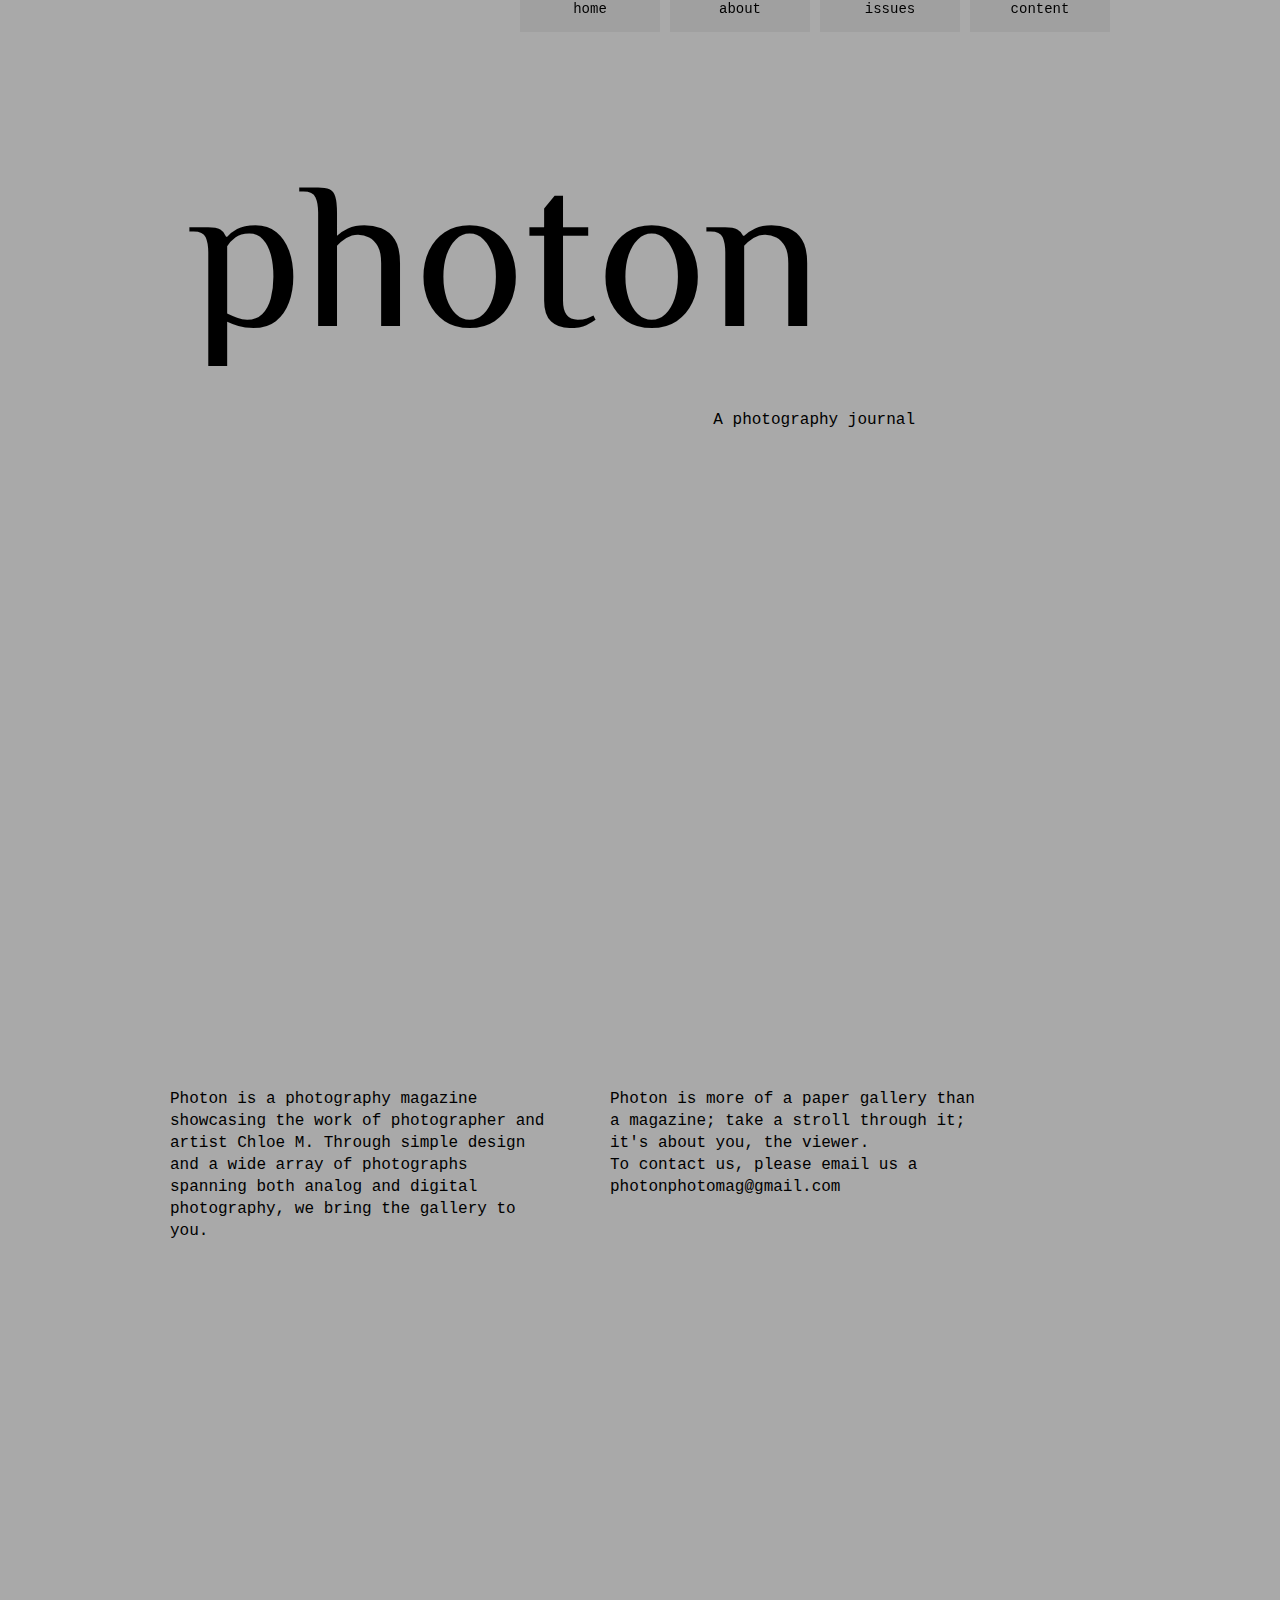
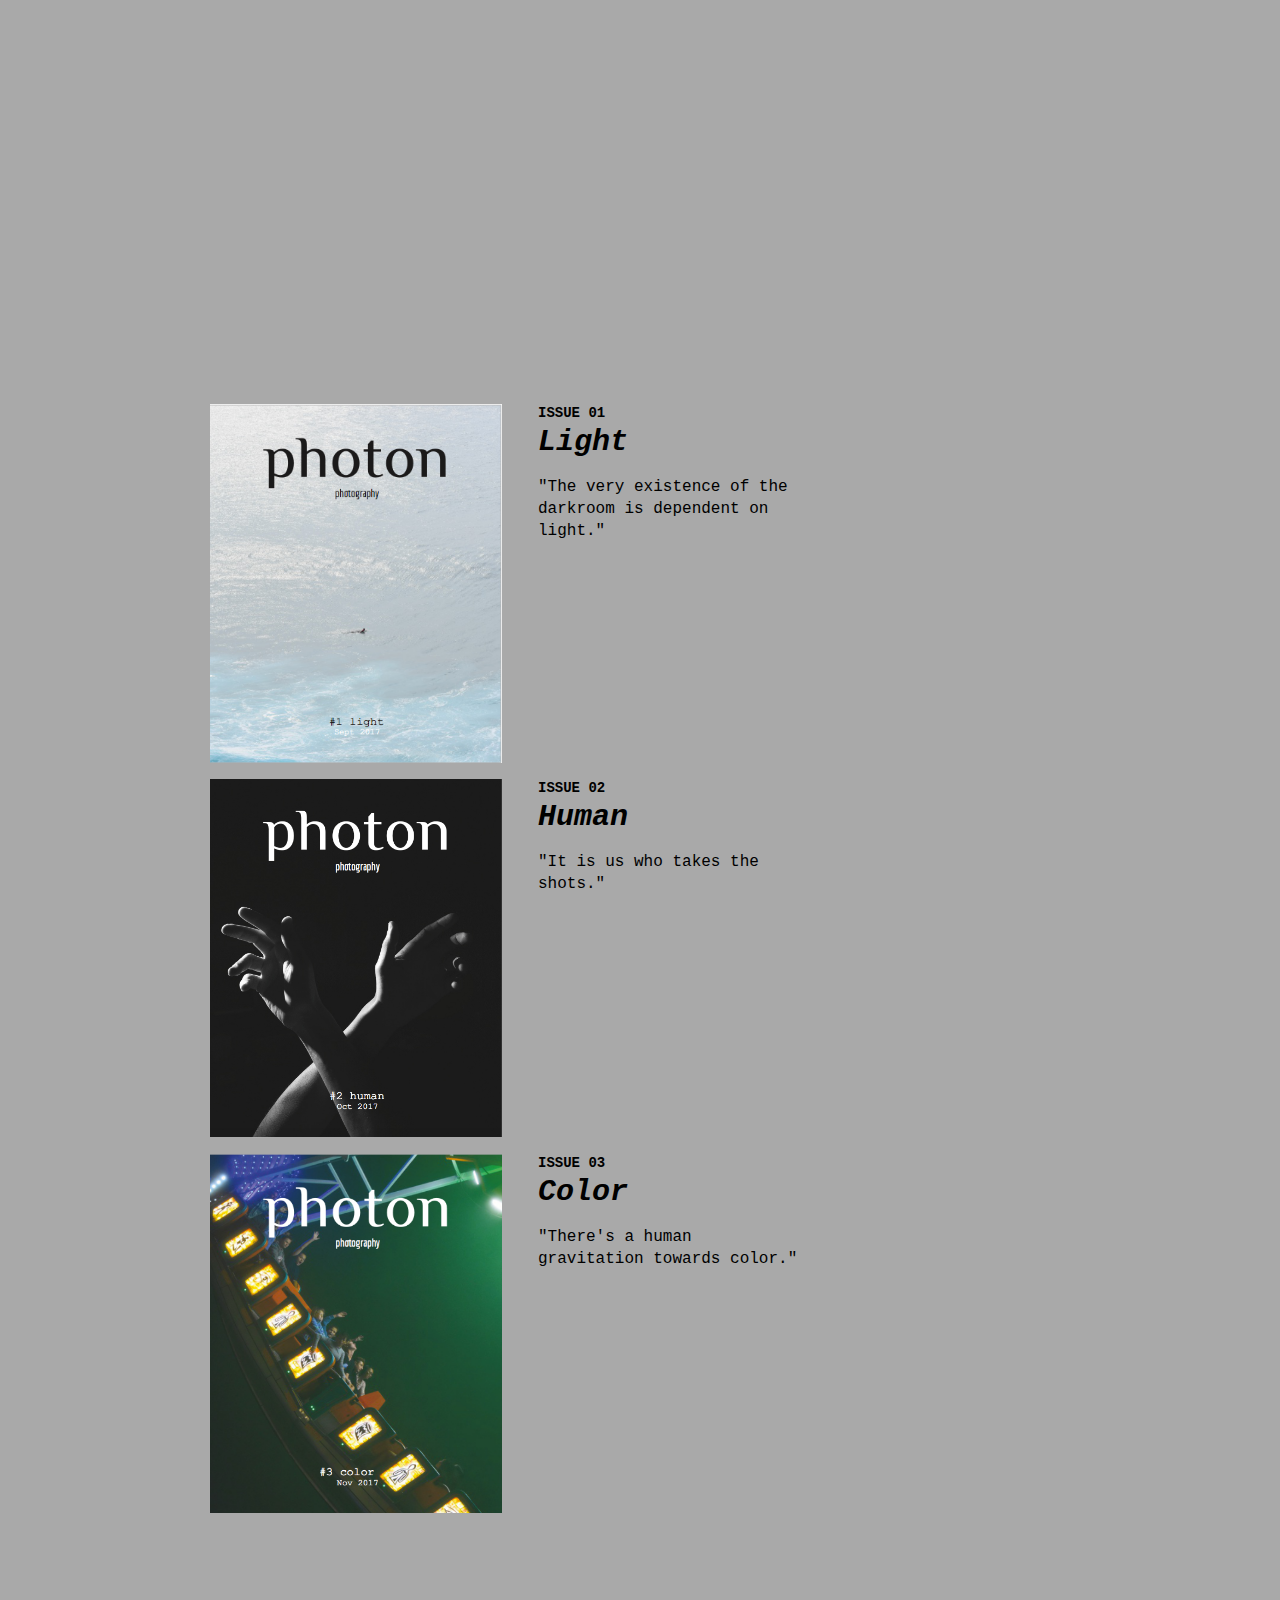
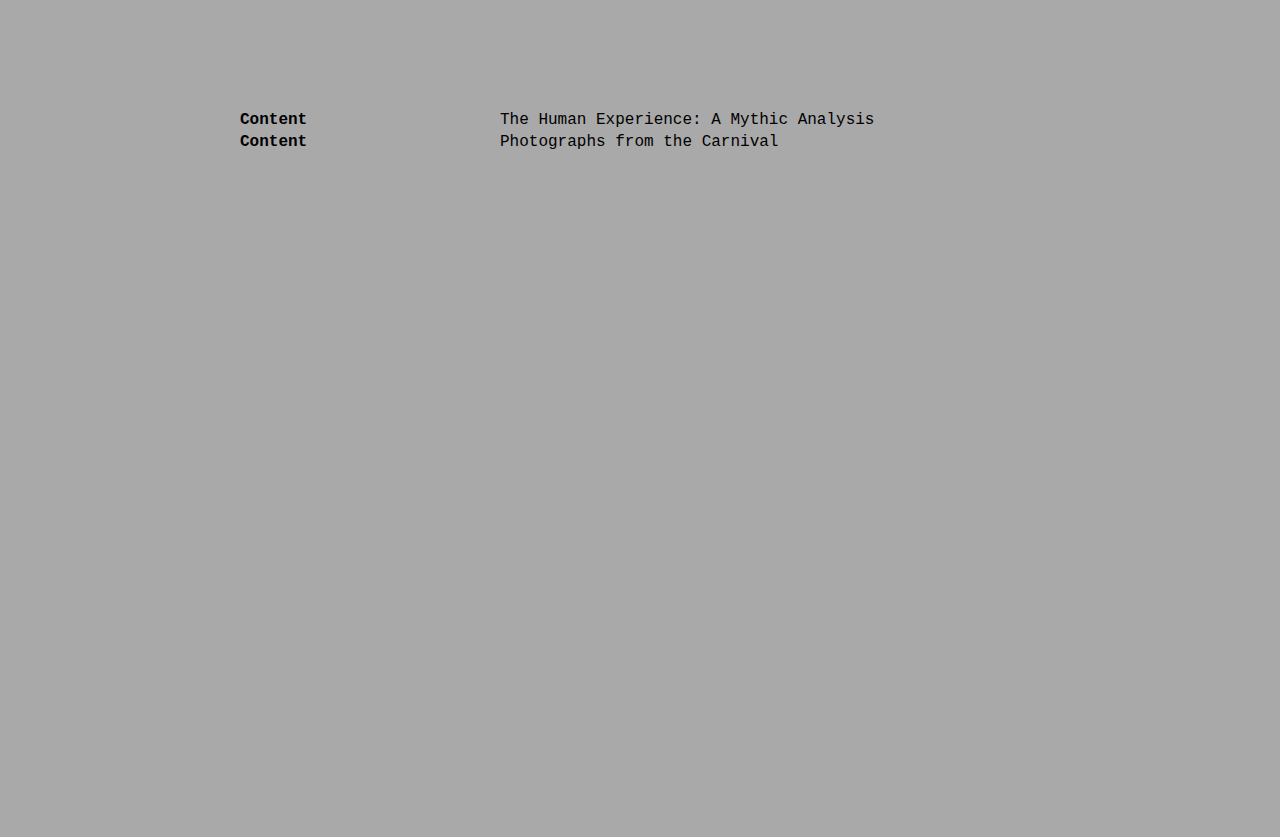
==== index.html @ 4a933bf1 "Update index.html" ====
<!DOCTYPE html>
<html>
    <head>
        <meta charset="utf-8">
        <meta http-equiv="X-UA-Compatible" content="IE=edge,chrome=1">
        <title>Photon</title>

        <link href="https://fonts.googleapis.com/css?family=Philosopher" rel="stylesheet">

        <link rel="stylesheet" href="css/main.css">

        <script src="https://ajax.googleapis.com/ajax/libs/jquery/3.2.1/jquery.min.js"></script>
        <script type="text/javascript" src="js/main.js"></script>
    </head>

    <body>
        <section id="top_header">
            <nav>
                <ul>
                    <li><a href="#title_section">home</a></li>
                    <li><a href="#about_section">about</a></li>
                    <li><a href="#issues_section">issues</a></li>
                    <li><a href="#content_section">content</a></li>
                </ul>
            </nav>
        </section>

        <section id="title_section" class="scroll_section">
            <div id="title">
                <p><a href="#issues">photon</a></p>
            </div>
            <div id="subtitle">
                A photography journal
            </div>
        </section>

        <section id="about_section" class="scroll_section">
            <div id="about">
                <p>Photon is a photography magazine showcasing the work of photographer and artist Chloe M. Through simple design and a wide array of photographs spanning both analog and digital photography, we bring the gallery to you.</p>
                <p>Photon is more of a paper gallery than a magazine; take a stroll through it; it's about you, the viewer.
                <br>To contact us, please email us a photonphotomag@gmail.com
            </div>
        </section>

        <section id="issues_section" class="scroll_section">
            <div id="issues">
                <ul class="clear_float">
                    <li>
                        <img src="images/issue1.png" class="covers">
                        <h4>ISSUE 01</h4>
                        <h2>Light</h2>
                        <p>"The very existence of the darkroom is dependent on light."</p>
                    </li>
                </ul>
                <ul>
                    <li>
                        <img src="images/issue2.png" class="covers">
                        <h4>ISSUE 02</h4>
                        <h2>Human</h2>
                        <p>"It is us who takes the shots."</p>
                    </li>
                </ul>
                 <ul>
                    <li>
                        <img src="images/issue3.png" class="covers">
                        <h4>ISSUE 03</h4>
                        <h2>Color</h2>
                        <p>"There's a human gravitation towards color."</p>
                    </li>
                </ul>
            </div>
        </section>

        <section id="content_section" class="scroll_section">
            <div id="content">
                <p class="title">
                    <b>Content</b>
                <p class ="features">
                <a href="essay1.html">The Human Experience: A Mythic Analysis</a></li>
              <p class="title">
                    <b>Content</b>
                <p class ="features">
                <a href="carnival photos.html">Photographs from the Carnival</a></li>
   
            </div>
        </section>

    </body>
</html>
---- css/main.css ----
/* Applies to all elements in body, unless specified otherwise below*/
body {
    font-size: 1em;
    line-height: 1.4;
    background: rgb(169,169,169);
    font-family: "Courier";
}

/* Remove underline from all hyperlinks*/
a {
    color: rgb(0,0,0);
    text-decoration: none;
}

/* ------------------------------------*/
/* Formatting for the MENU section    */
/*-------------------------------------*/

#top_header {
    width: 940px;
    height: 40px;
    position: fixed;
    top: 0;
    left:50%;
    margin-left: -470px;
    z-index: 900;
}

nav {
    width: 640px;
    height: 40px;
    position: absolute;
    top: 0px;
    right: 0px;
}

nav ul li {
    width: 140px;
    display: inline;
    background-color: rgba(160,160,160);
    text-align: center
}

nav ul li a {
  background-color: rgb(160,160,160);
}

#top_header nav ul li a {
    /*border-top: 15px solid #000;*/
    display: block;
    width: 140px;
    margin: 0 0 0 10px;
    float: left;
    cursor: pointer;
    height: 32px;
    color: rgb(0,0,0);
    text-decoration: none;
    font-size: 14px;
    position: relative;
    /*text-indent: -9999px;*/
}

#top_header nav ul{
    float: right;
    margin: 0;
    padding: 0;
    height: 45px;
}

/* ---------------------------------------------------*/
/* Formatting that applies to all content sections    */
/*----------------------------------------------------*/
.scroll_section {
    width: 100%;
    /*height defines scrolling distance to each section*/
    /*height: 550px; */
    /* Use 100% of viewport height. See https://stackoverflow.com/questions/1575141/make-div-100-height-of-browser-window */
    min-height: 80vh;
    padding: 20vh 0 0 0; /*Padding sets content position in each section. top pad + height = 100vh; Padding (top, right, bottom, left) inside element*/
}

/* ------------------------------------*/
/* Formatting for the TITLE section    */
/*-------------------------------------*/

#title{
    text-align: left;
    width: 900px;
    margin: auto;
}

#subtitle{
    text-align: right;
    width:550px;
    padding: 60px 0px 0 0px; /* This sets how far below and to the right the title the subtitle is*/
    margin: auto;
}

#title p a {
    font-family: 'Philosopher';
    font-size: 210px;
    line-height: 102px;
    letter-spacing:0px;
    margin: 0;
    color: rgb(0,0,0)
}

/* ------------------------------------*/
/* Formatting for the ABOUT section    */
/*-------------------------------------*/

#about {
    margin: 0 auto;
    width: 940px;
/*    padding-right: 90px;
    padding-left: 200px;*/
}

#about p {
    width: 380px;
    margin: 0 60px 0 0px;
    float:left;
    font-size: 16px;
    line-height: 22px;
}

/* ------------------------------------*/
/* Formatting for the ISSUES section    */
/*-------------------------------------*/

#issues {
    width: 940px;
    /*padding-left: 10px;
    padding-right: 10px;
    */
    margin: 0 auto;
    /*position: relative;*/
}

#issues ul:after {
  content: "."; /* Insert content that looks like bullets */
  display: block;
  clear:both;
  height: 0;
  visibility: hidden; /*hide the bullets*/
}

.covers {
    width: 292px;
    height: 359px;
}

#issues ul li {
    list-style: none;
}

#issues ul li img {
    float: left;
    margin-right: 36px; /*distance between image and text*/
}

#issues ul li h4 {
    font-weight: 700;
    font-size: 14px;
    margin: 0;
}

#issues ul li h2 {
    font-size: 30px;
    line-height: 36px;
    font-weight: 900;
    font-style: italic;
    margin: 0;
}
#issues ul li p {
    width:590px;
    font-size: 16px;
    line-height: 22px;
}

/* ------------------------------------*/
/* Formatting for the CONTENT section    */
/*-------------------------------------*/

#content {
    margin: 0 auto;
    width: 800px;
/*    padding-right: 90px;
    padding-left: 200px;*/
}

.title {
    width: 200px;
    margin: 0 60px 0 0px;
    float:left;
    font-size: 16px;
    line-height: 22px;
}

.features {
    width: 380px;
    margin: 0 60px 0 0px;
    float:left;
    font-size: 16px;
    line-height: 22px;
}

/* ------------------------------------*/
/* Formatting for content pages        */
/*-------------------------------------*/

#essay_section {
    width: 50vw;
    margin: 0 auto;
    padding: 200px 0px 0 0px; /* This sets how far below and to the right the title the subtitle is*/
}

.photo_aligncenter {
    max-width: 100%;
    margin: auto;
}
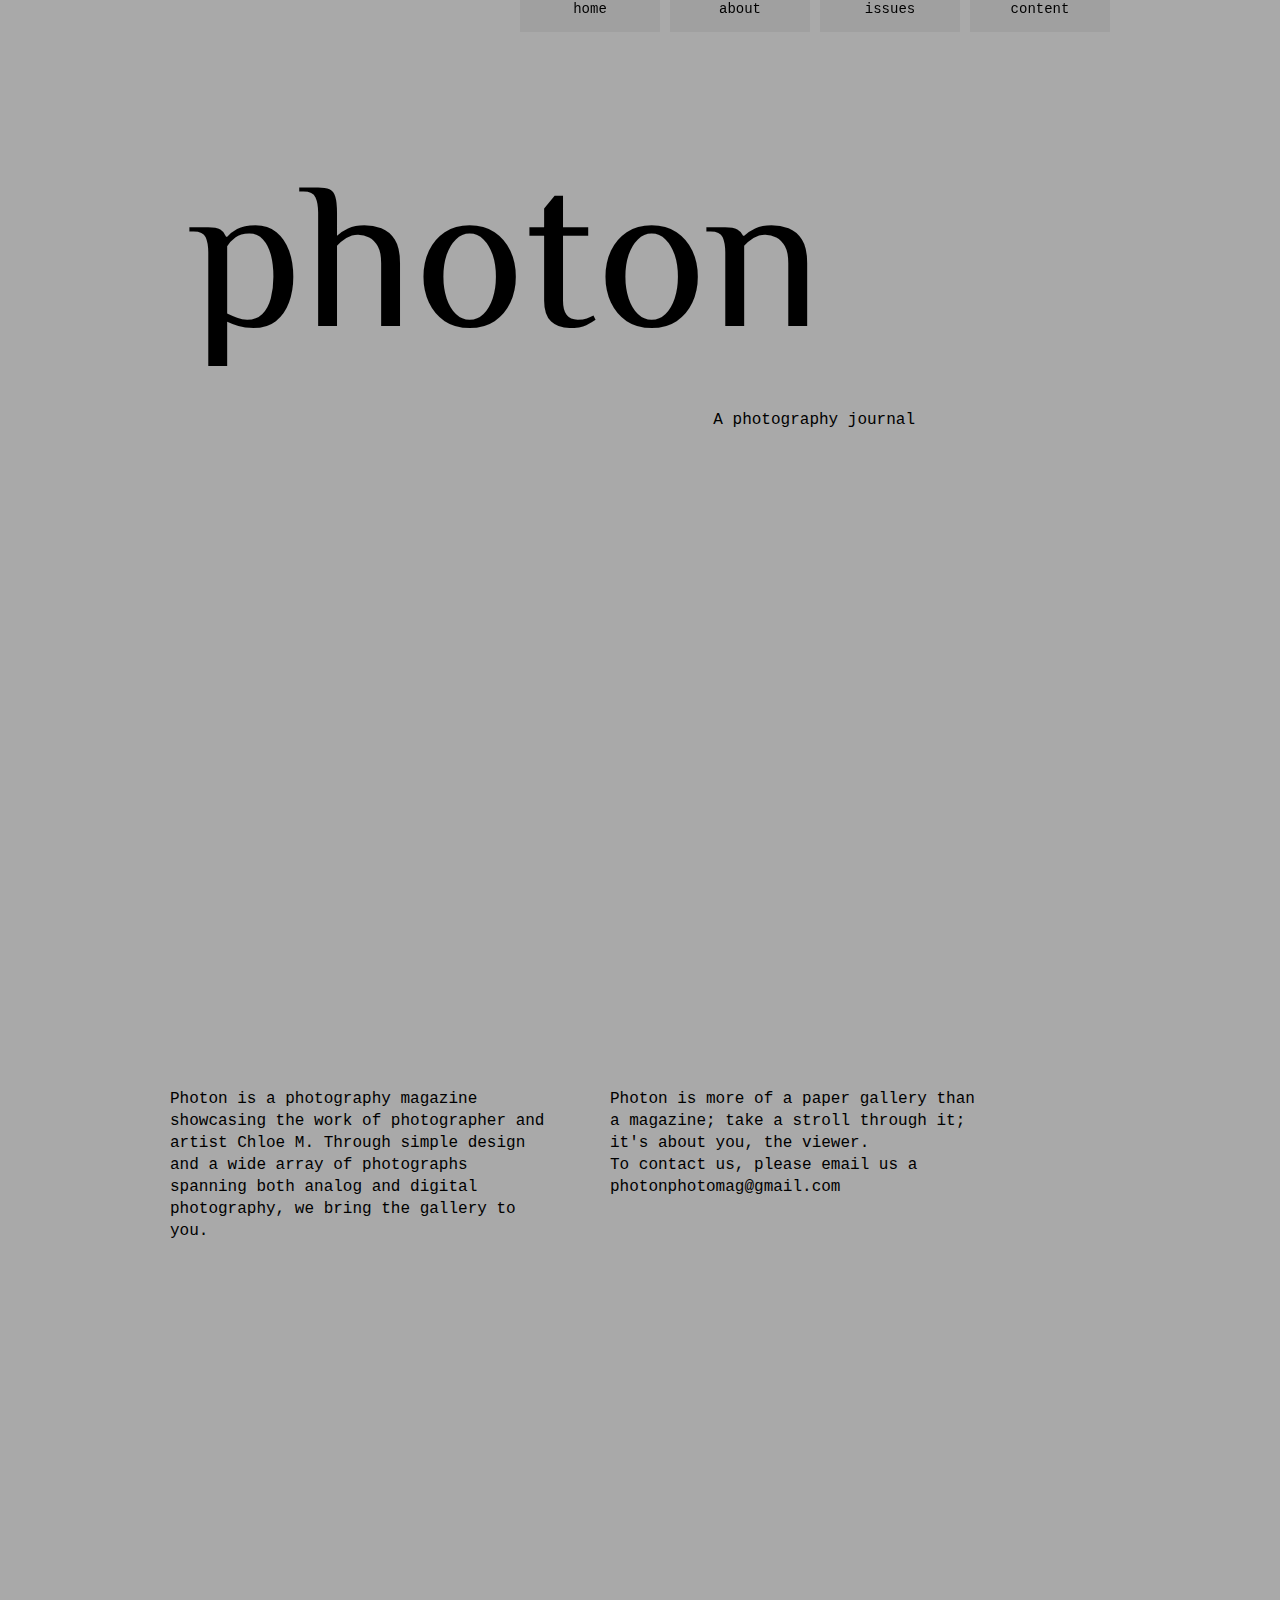
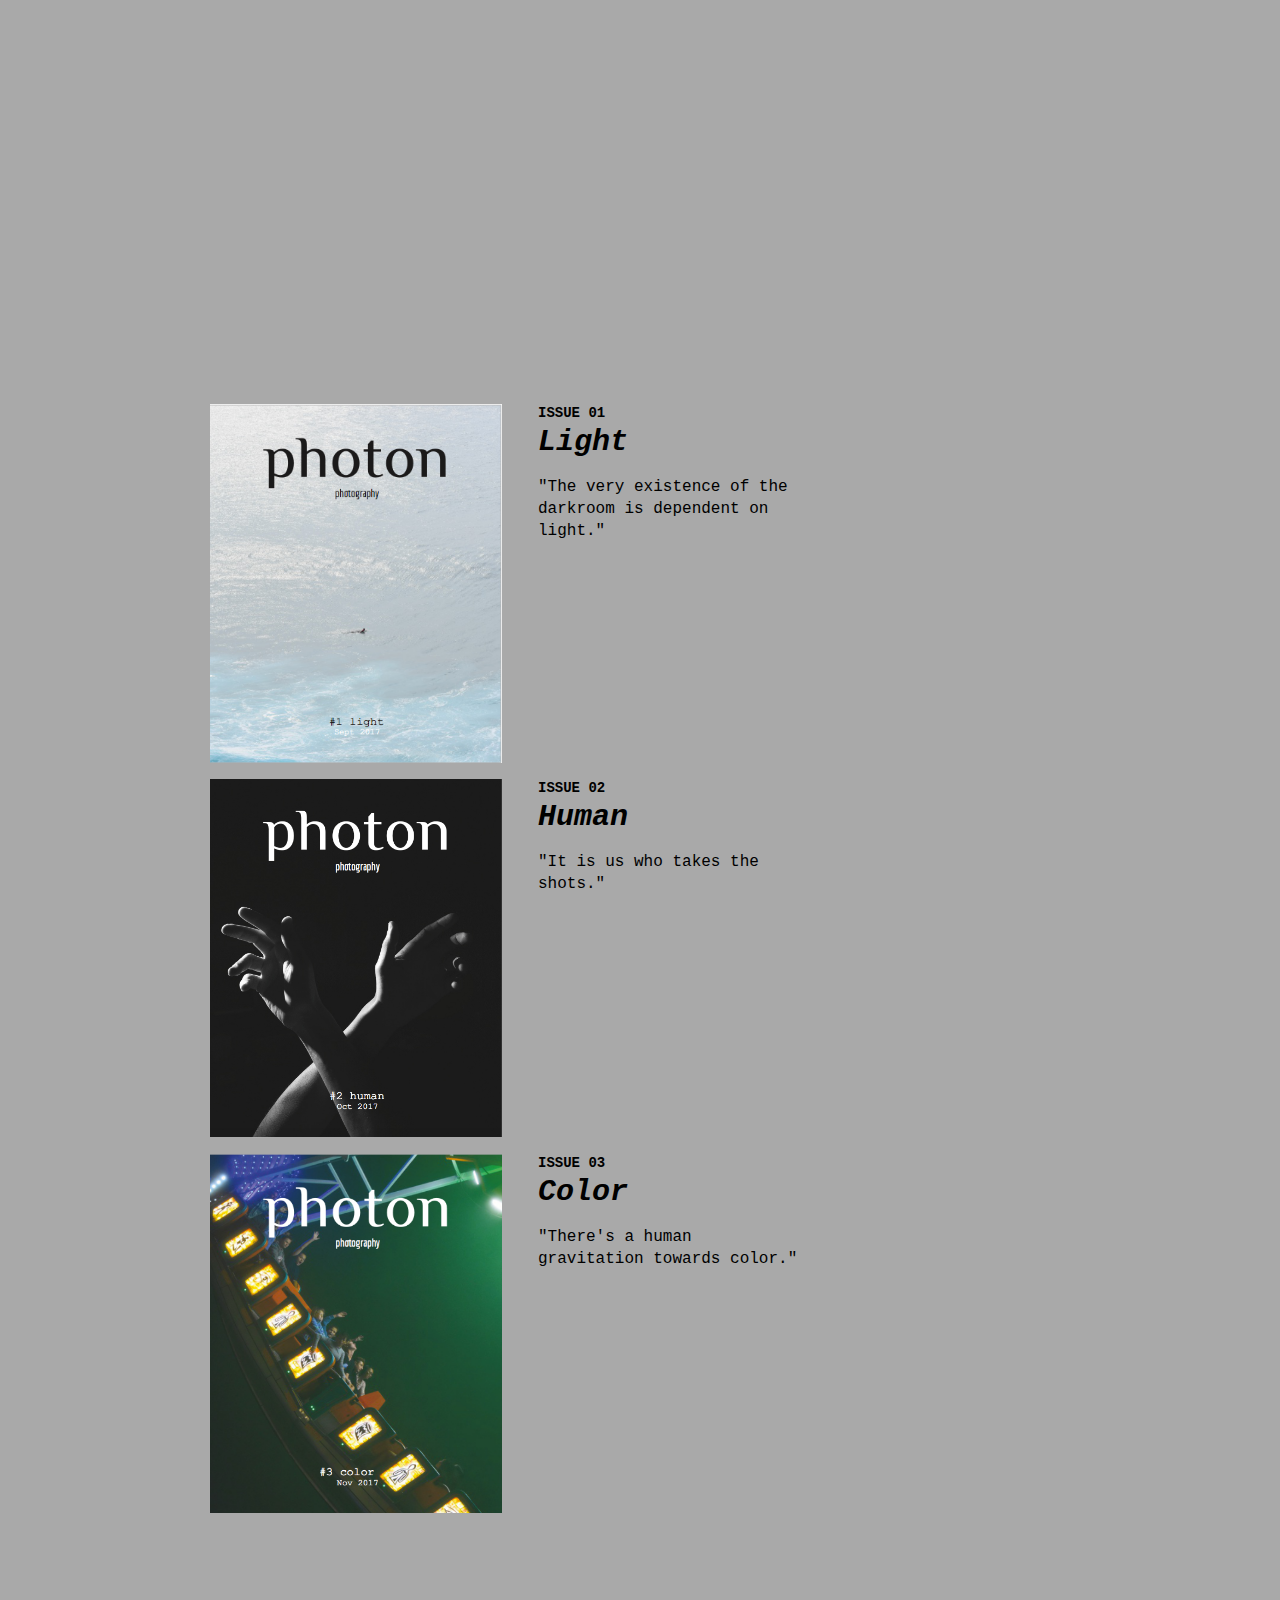
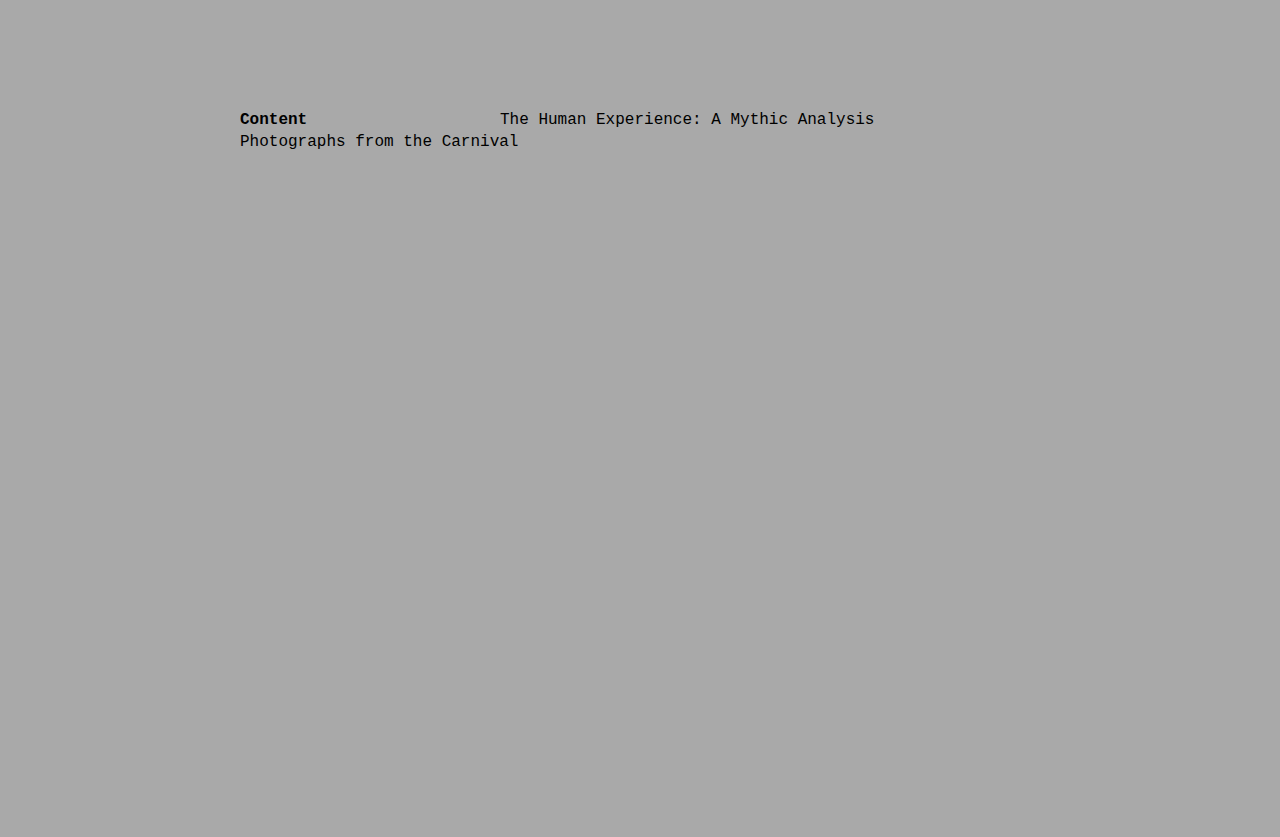
==== commit a0ded465: "Update index.html" ====
--- a/index.html
+++ b/index.html
@@ -78,10 +78,8 @@
                     <b>Content</b>
                 <p class ="features">
                 <a href="essay1.html">The Human Experience: A Mythic Analysis</a></li>
-              <p class="title">
-                    <b>Content</b>
                 <p class ="features">
-                <a href="carnival photos.html">Photographs from the Carnival</a></li>
+                <a href="carnival_photos.html">Photographs from the Carnival</a></li>
    
             </div>
         </section>
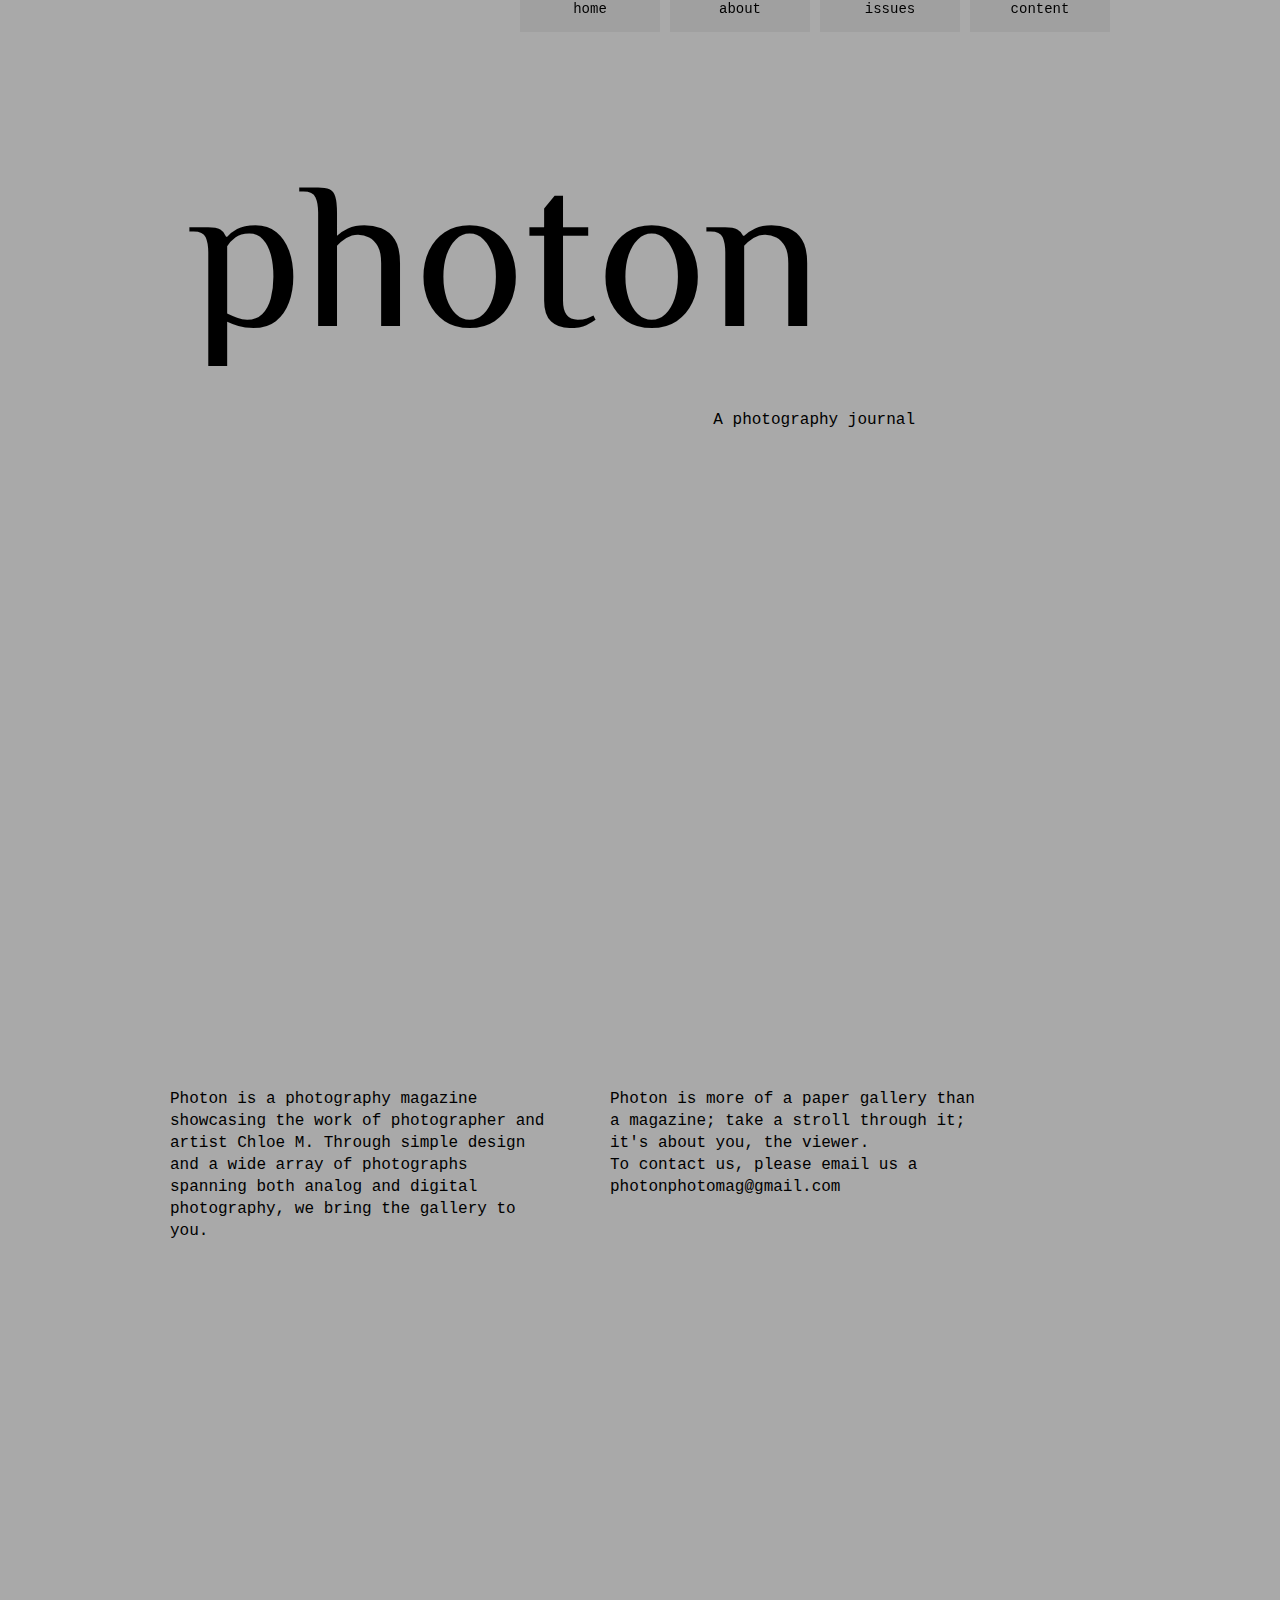
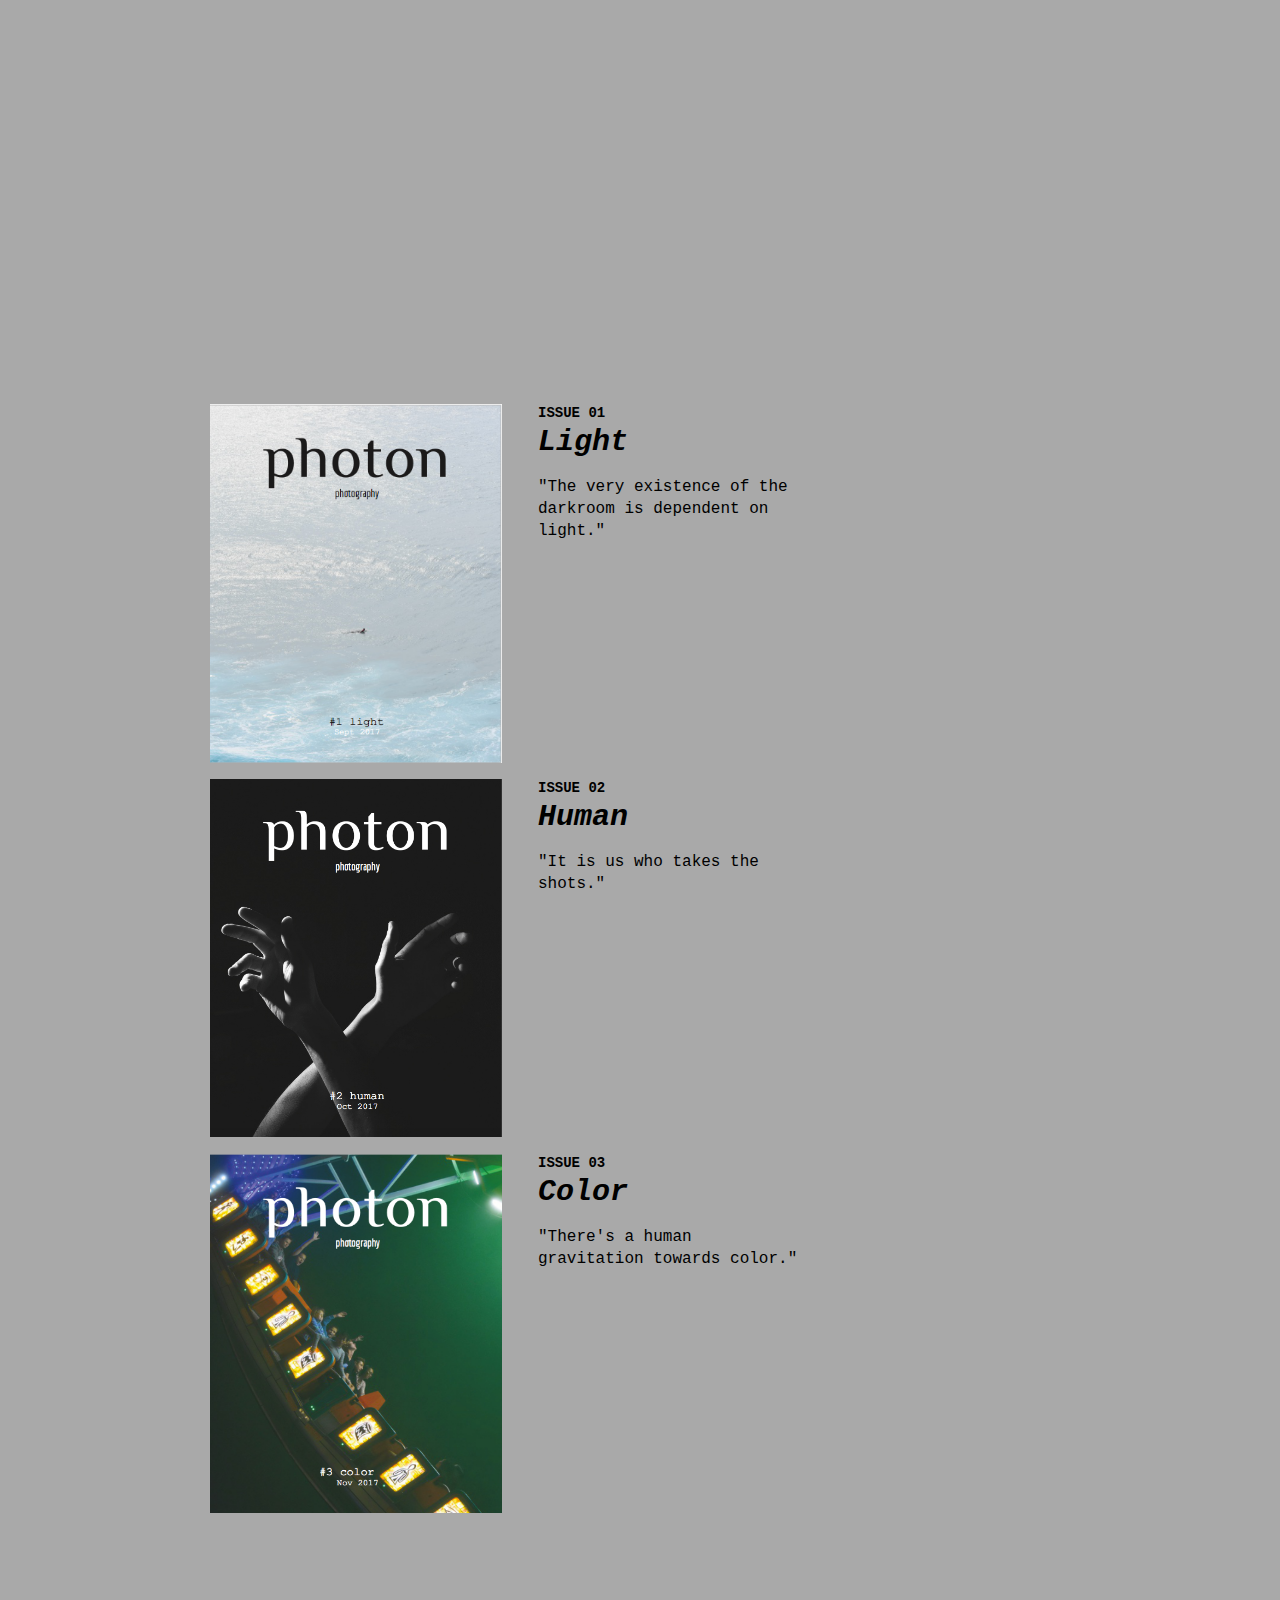
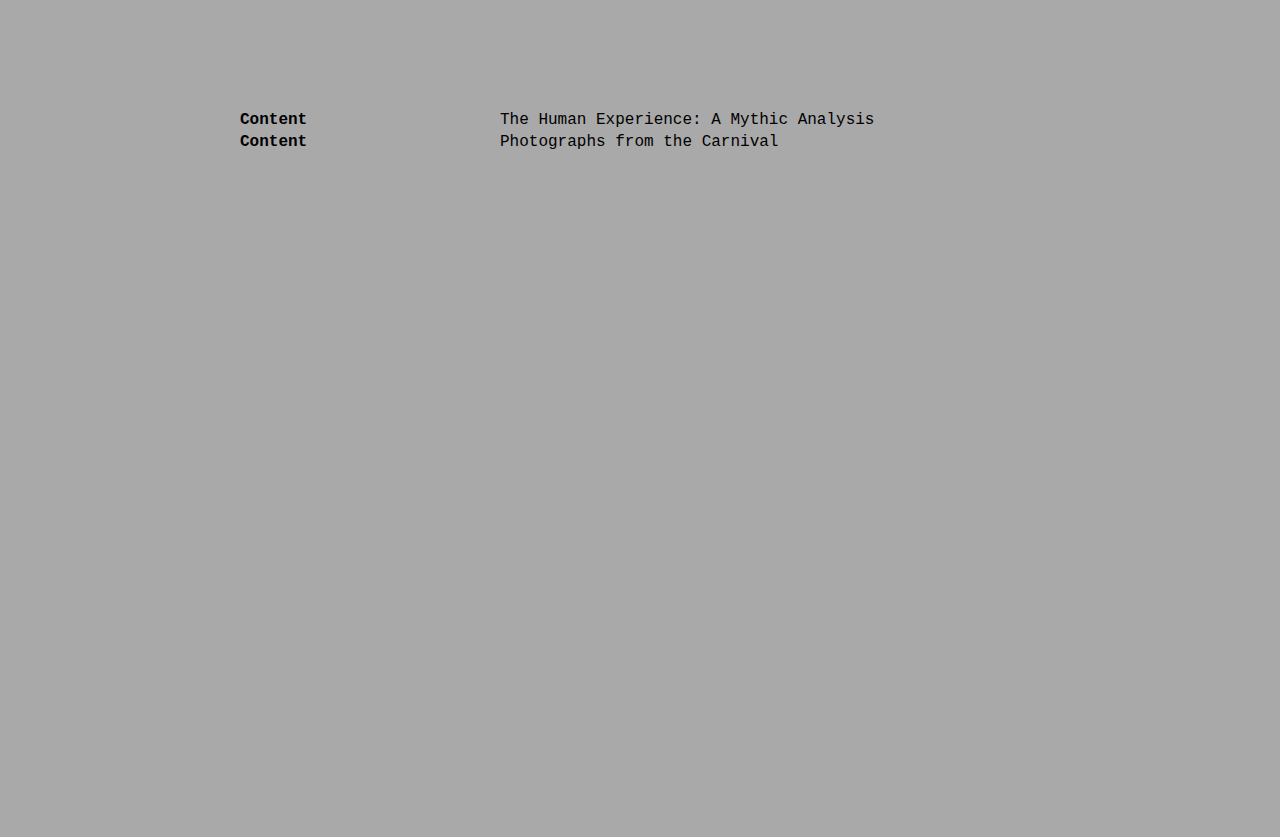
==== commit 3512f6a4: "Update index.html" ====
--- a/index.html
+++ b/index.html
@@ -78,6 +78,8 @@
                     <b>Content</b>
                 <p class ="features">
                 <a href="essay1.html">The Human Experience: A Mythic Analysis</a></li>
+                <p class="title">
+                    <b>Content</b>
                 <p class ="features">
                 <a href="carnival_photos.html">Photographs from the Carnival</a></li>
    
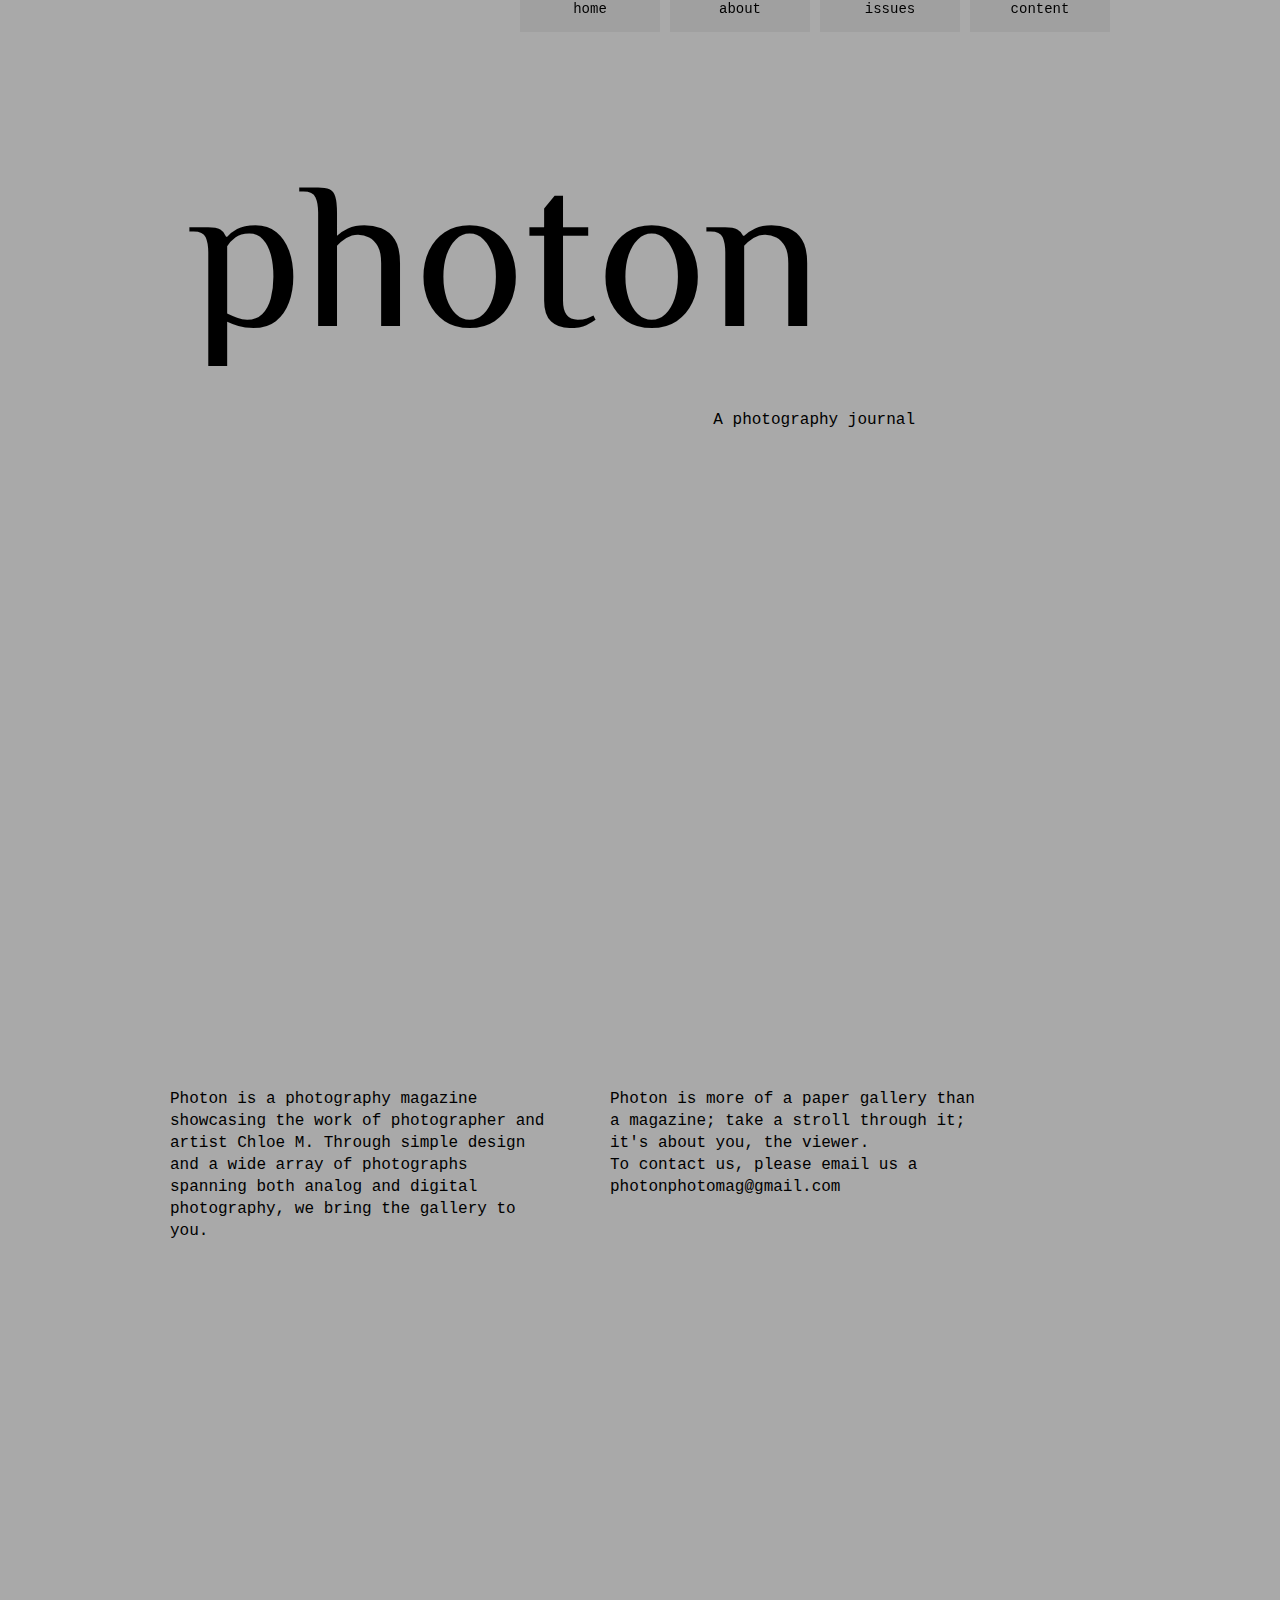
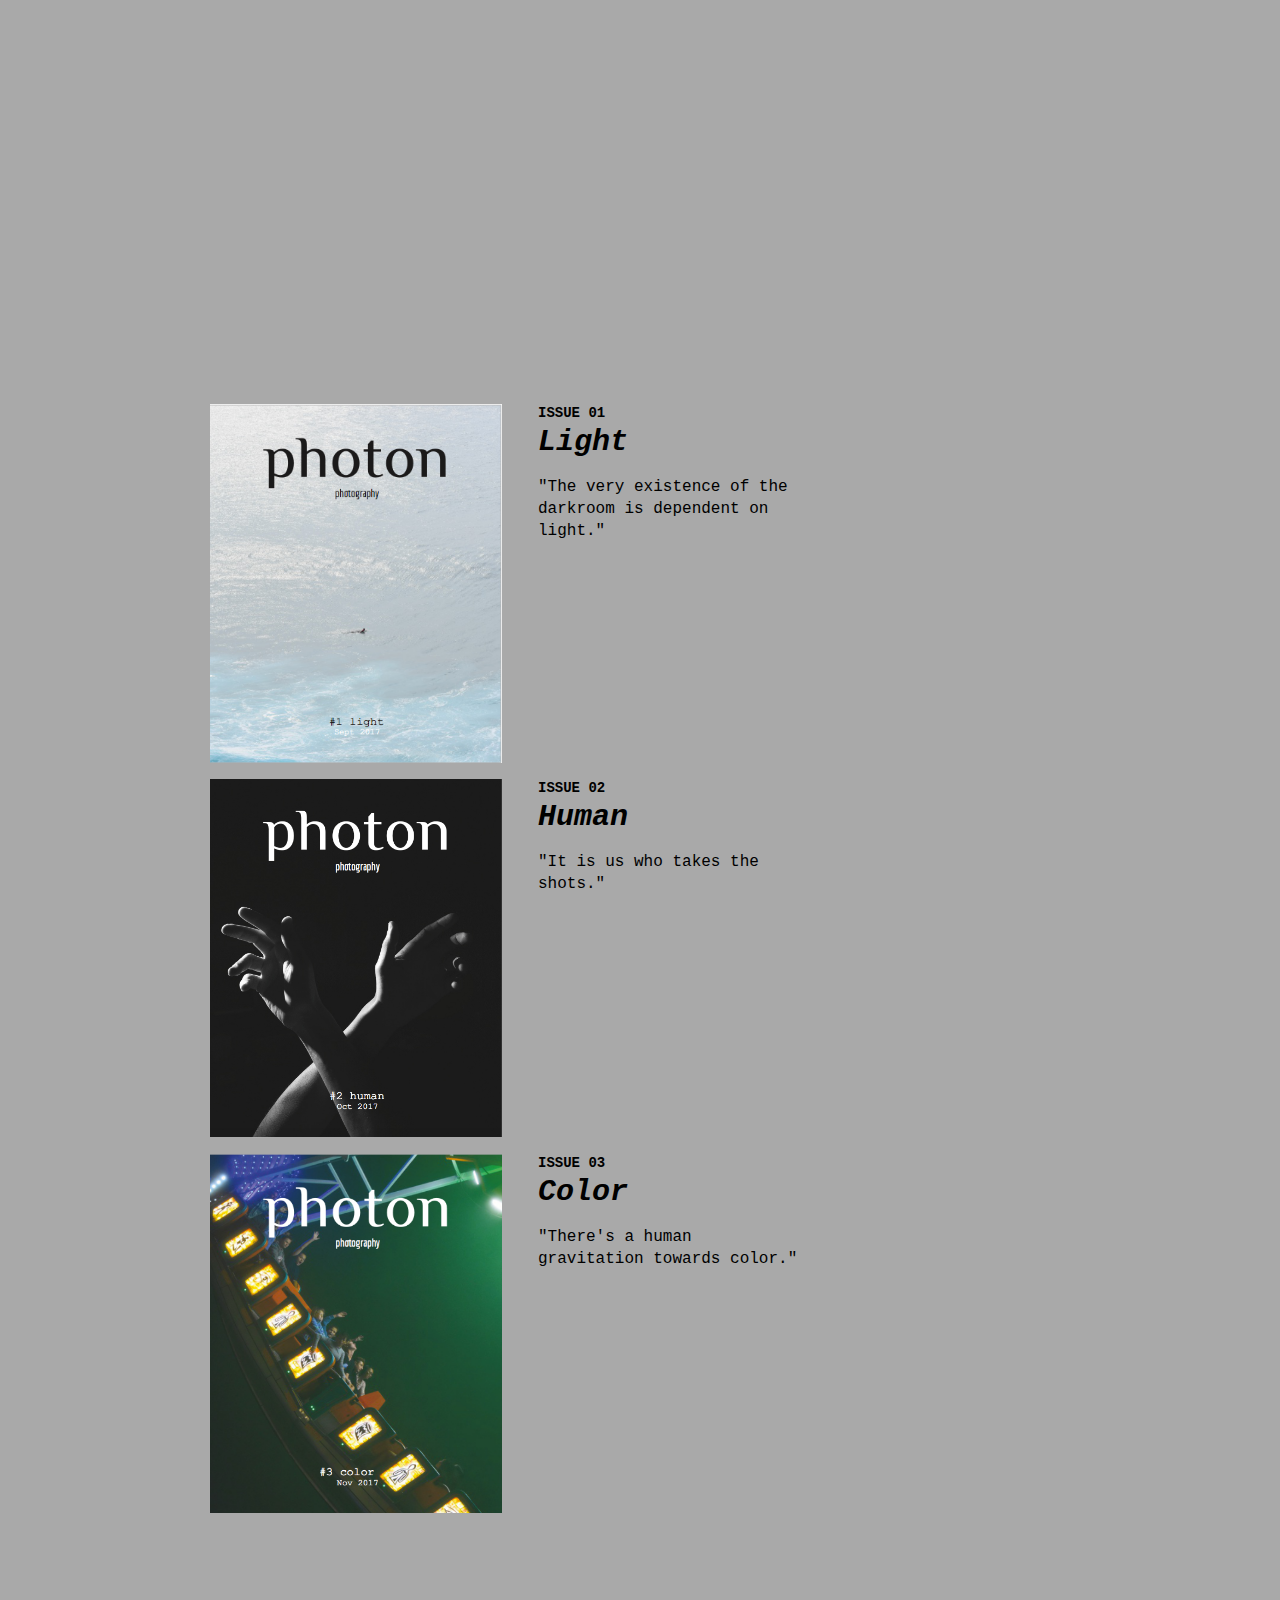
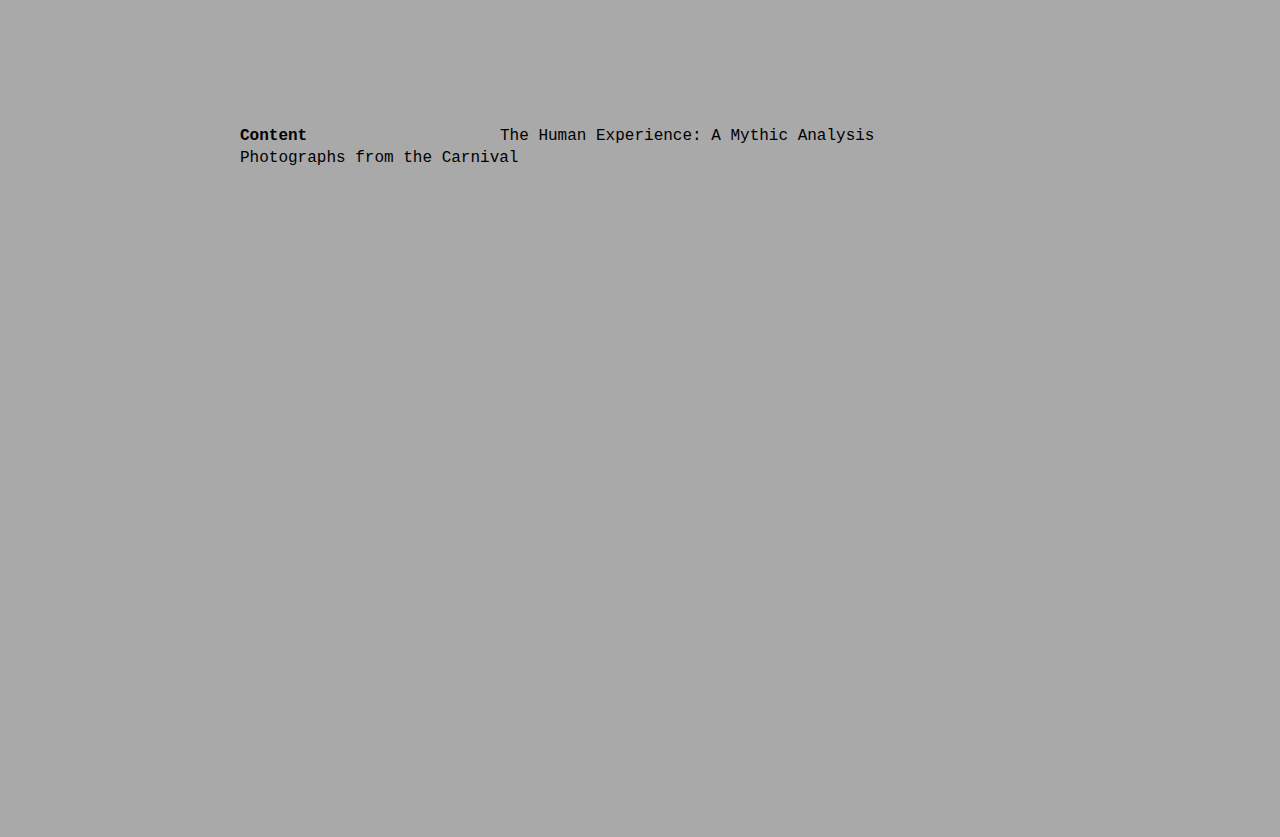
==== commit 87491319: "Update index.html" ====
--- a/index.html
+++ b/index.html
@@ -78,8 +78,7 @@
                     <b>Content</b>
                 <p class ="features">
                 <a href="essay1.html">The Human Experience: A Mythic Analysis</a></li>
-                <p class="title">
-                    <b>Content</b>
+            <p>
                 <p class ="features">
                 <a href="carnival_photos.html">Photographs from the Carnival</a></li>
    
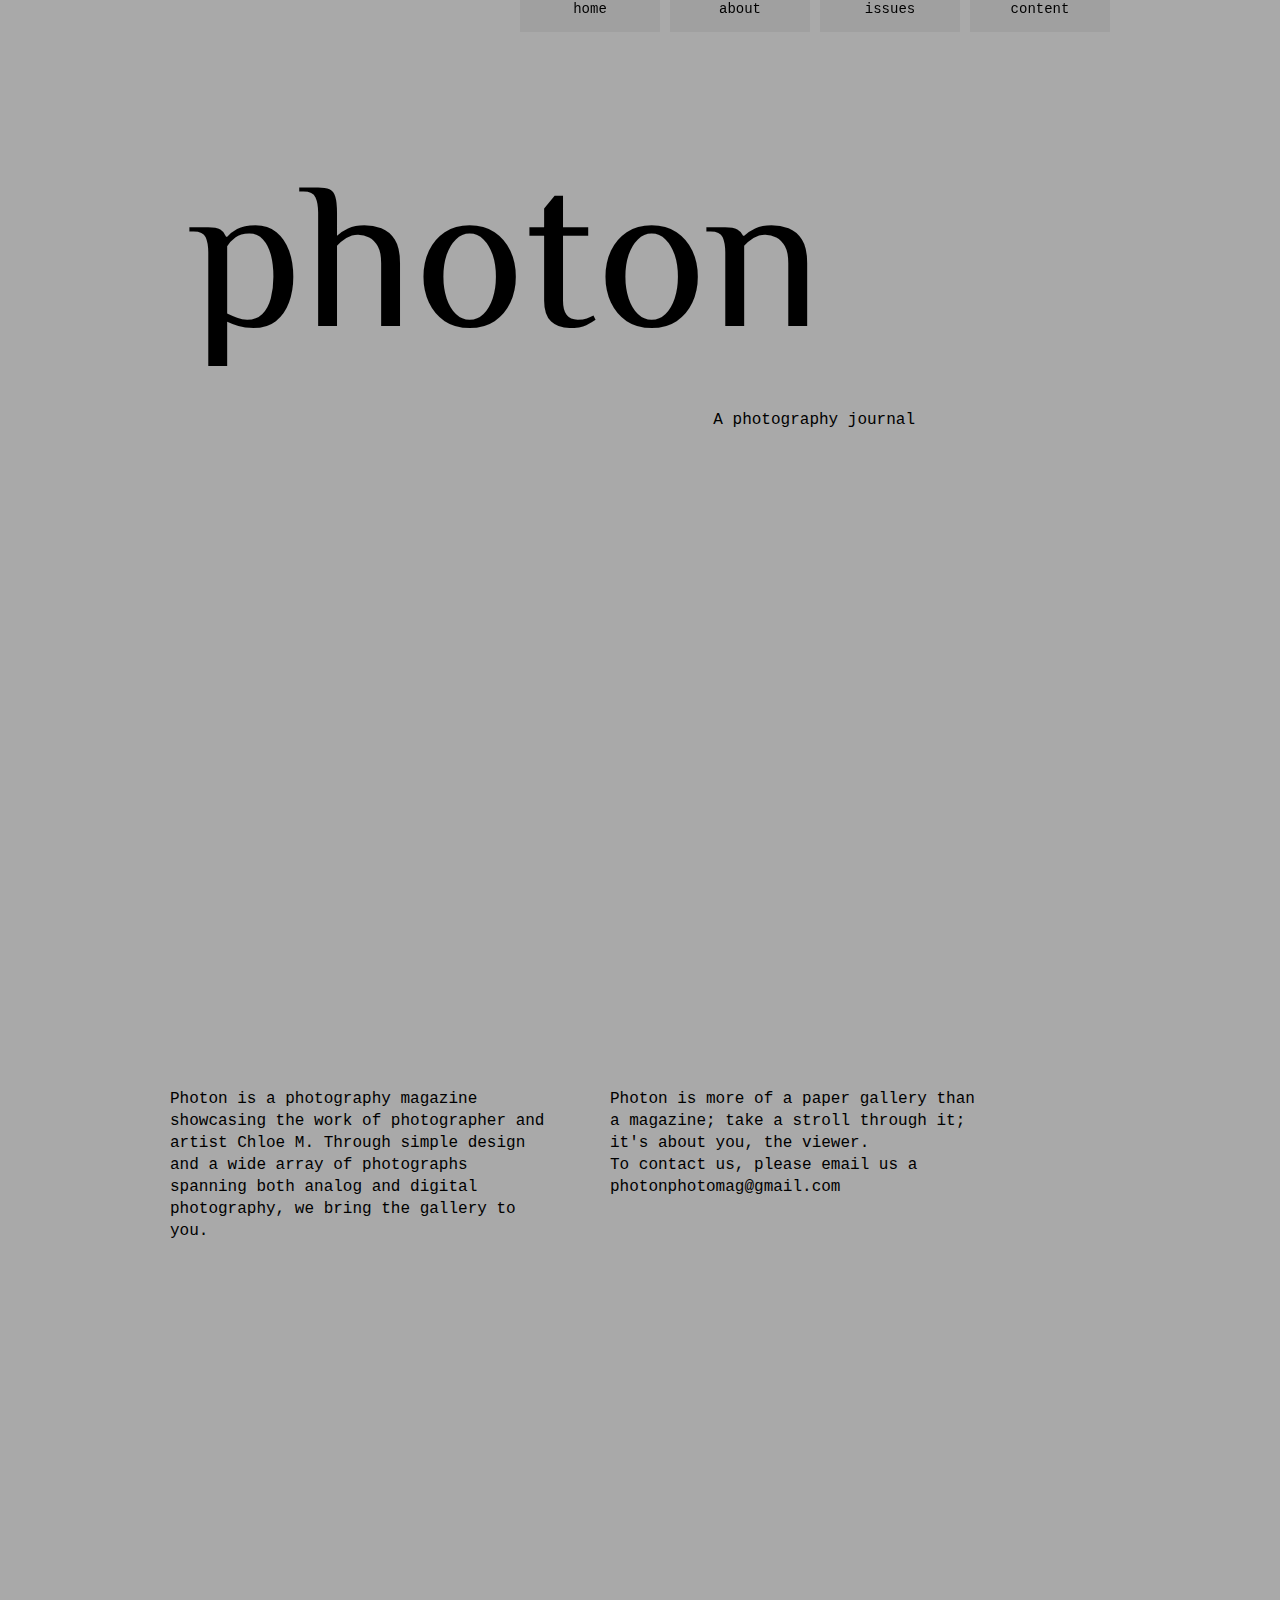
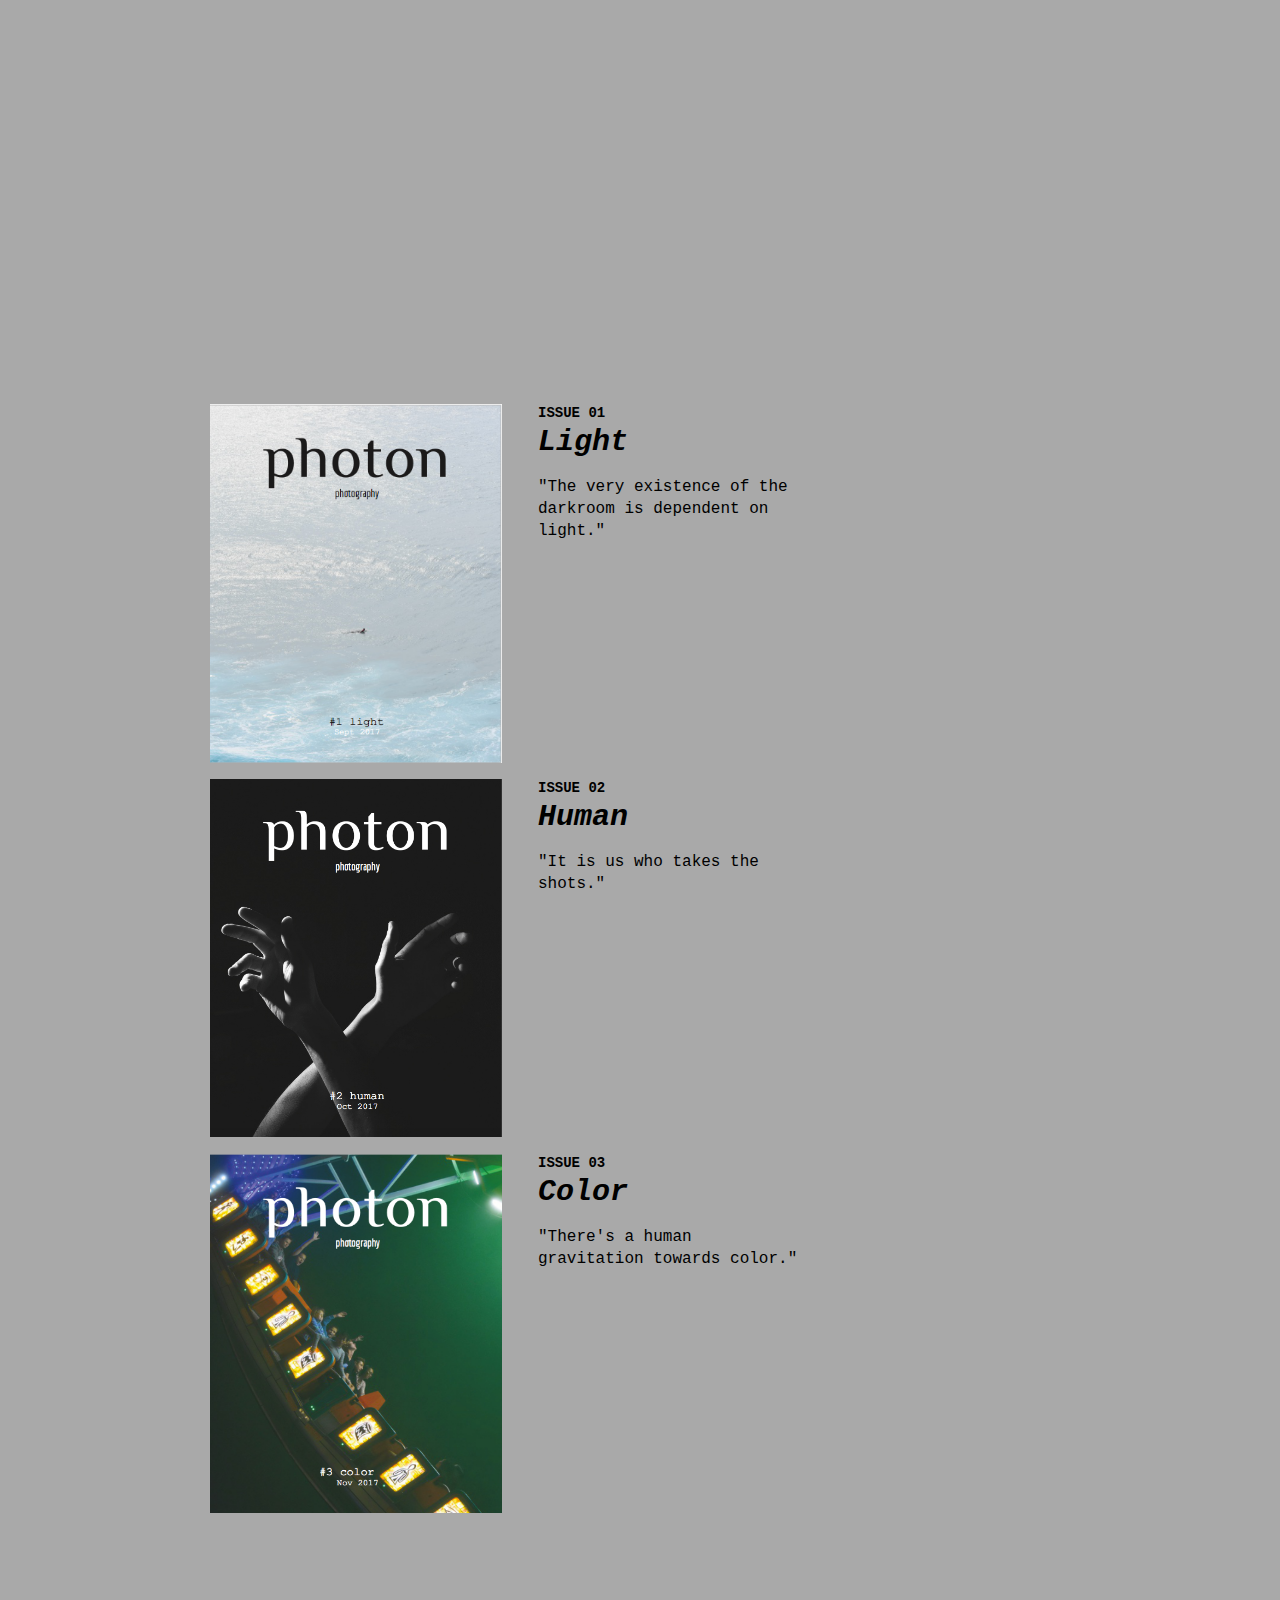
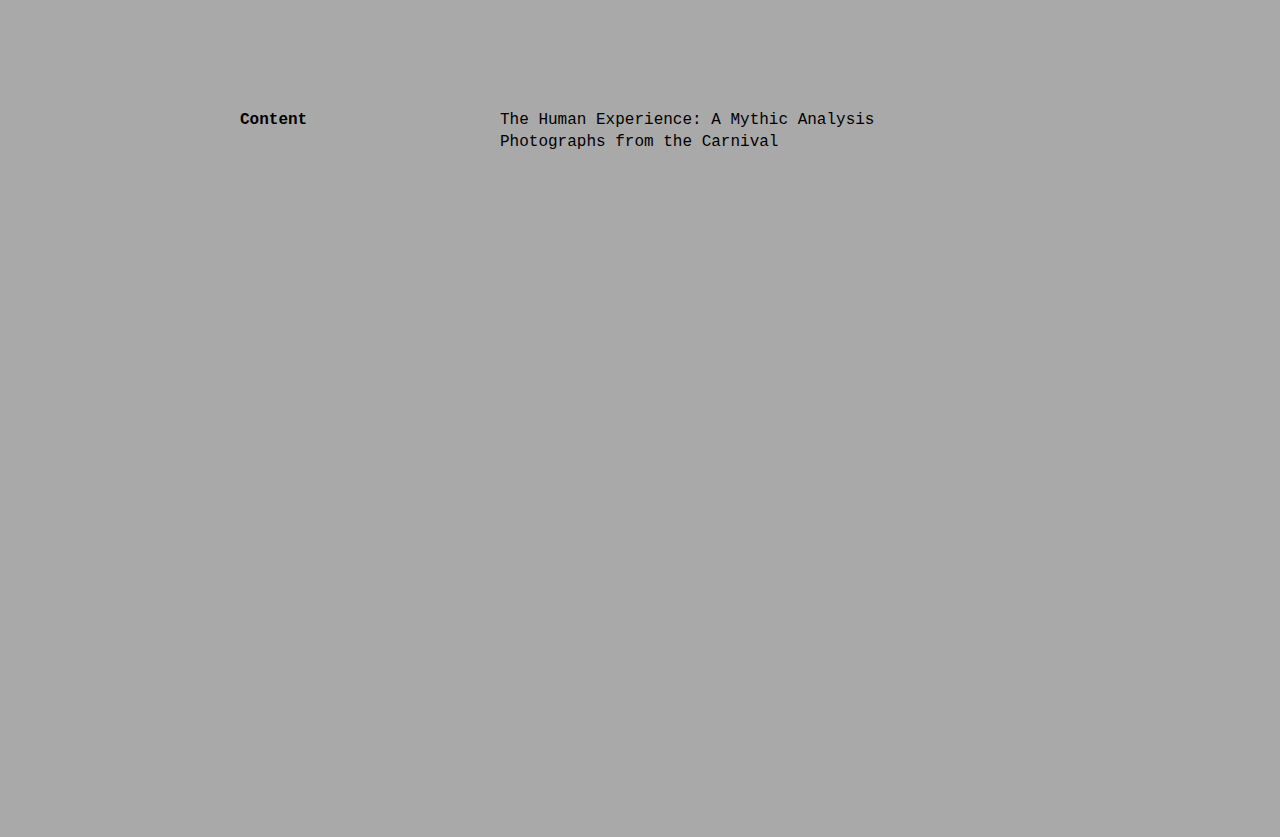
==== commit 07abc4e1: "Update index.html" ====
--- a/index.html
+++ b/index.html
@@ -78,8 +78,6 @@
                     <b>Content</b>
                 <p class ="features">
                 <a href="essay1.html">The Human Experience: A Mythic Analysis</a></li>
-            <p>
-                <p class ="features">
                 <a href="carnival_photos.html">Photographs from the Carnival</a></li>
    
             </div>
